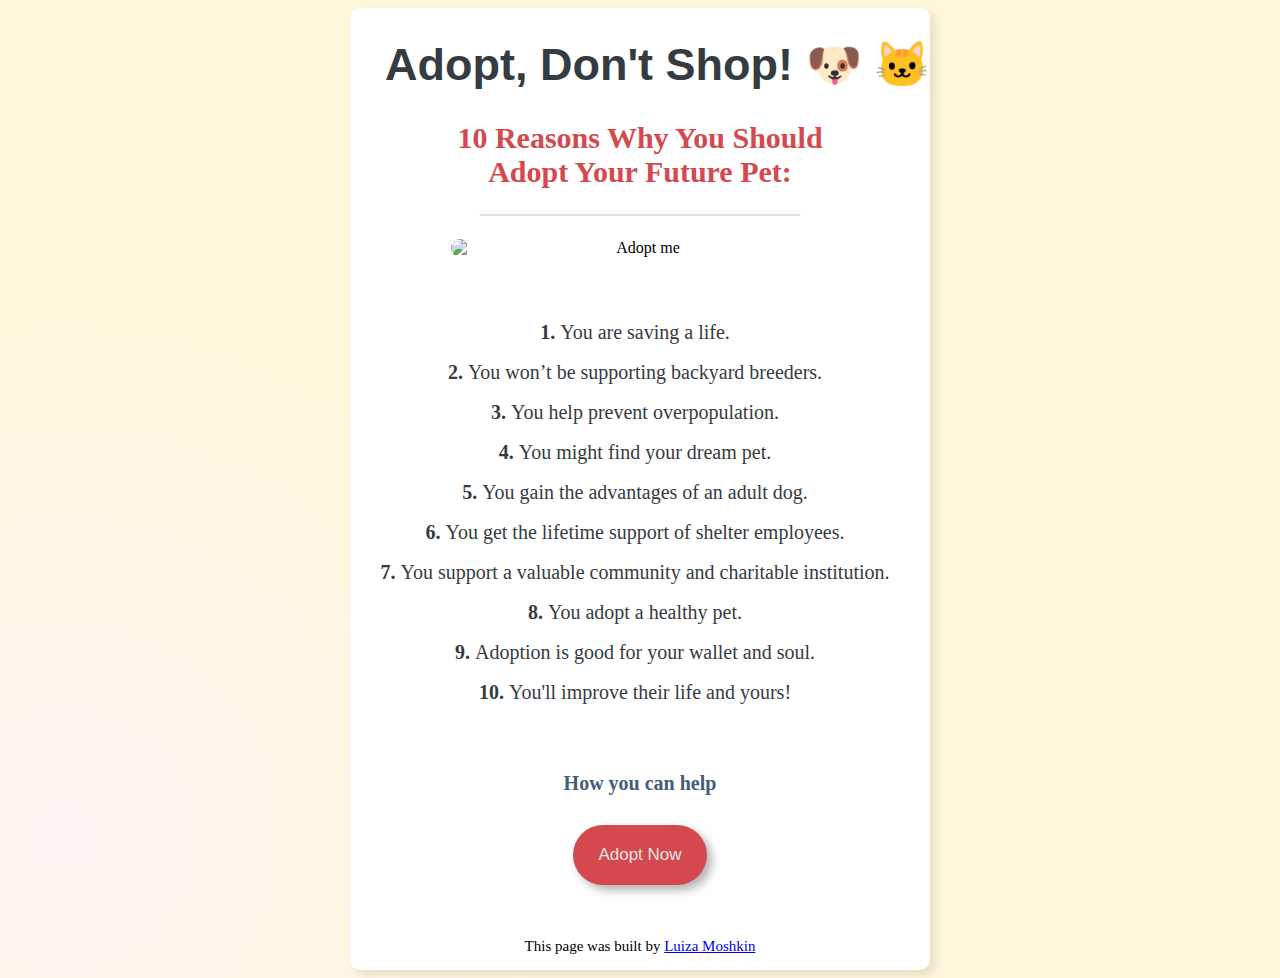
==== index.html @ 35236467 "renamed the html file" ====
<!DOCTYPE html>
<html lang="en">
  <head>
    <meta charset="UTF-8" />
    <meta http-equiv="X-UA-Compatible" content="IE=edge" />
    <meta name="viewport" content="width=device-width, initial-scale=1.0" />
    <link rel="stylesheet" href="/styles/styles.css" />
    <title>Adopt, Don't Shop!</title>
  </head>
  <body>
    <div class="container">
      <h1>Adopt, Don't Shop! 🐶 🐱</h1>
      <h2>
        10 Reasons Why You Should <br />
        Adopt Your Future Pet:
      </h2>
      <hr class="line" />
      <img
        src="https://s3.amazonaws.com/shecodesio-production/uploads/files/000/023/003/original/reasons-to-adopt-a-pet.jpeg?1639744488"
        ;
        alt="Adopt me"
      />

      <p></p>
      <ol>
        <li><span> You are saving a life.</span></li>
        <li><span>You won’t be supporting backyard breeders.</span></li>
        <li><span>You help prevent overpopulation.</span></li>
        <li><span>You might find your dream pet.</span></li>
        <li><span>You gain the advantages of an adult dog.</span></li>
        <li><span>You get the lifetime support of shelter employees.</span></li>
        <li>
          <span
            >You support a valuable community and charitable institution.</span
          >
        </li>
        <li><span>You adopt a healthy pet.</span></li>
        <li><span>Adoption is good for your wallet and soul.</span></li>
        <li><span>You'll improve their life and yours!</span></li>
      </ol>
      <a href="https://ontariospca.ca/" target="_blank" class="help">
        How you can help
      </a>

      <button class="AdoptNow">Adopt Now</button>
      <br />

      <p class="footer">
        This page was built by
        <a href="https://www.facebook.com/luiza.andouille">Luiza Moshkin</a>
      </p>
    </div>
  </body>
  <link rel="stylesheet" href="/app/app.js" />
</html>
---- styles/styles.css ----
html {
  text-align: center;
  background: radial-gradient(
    905px at 4.9% 85.8%,
    rgb(255, 243, 242) 0.1%,
    rgb(255, 247, 220) 57.6%
  );
  background-size: cover;
}
h1 {
  text-align: center;
  margin-left: 35px;
  color: #353c41;
  font-size: 45px;
  font-family: "Trebuchet MS", "Lucida Sans Unicode", "Lucida Grande",
    "Lucida Sans", Arial, sans-serif;
}
h2 {
  text-align: center;
  color: #d3494e;
  font-size: 30px;
  font-family: "Times New Roman", Times, serif;
}

img {
  display: block;
  margin: 0 auto;
  padding: 15px;
  border-radius: 35px;
  max-width: 65%;
}

ol {
  text-align-last: center;
  list-style-position: inside;
  font-weight: bold;
  font-size: 20px;
  color: #353c41;
  margin-right: 10px;
  padding: 20px;
  line-height: 2;
}

ol span {
  font-weight: normal;
  font-size: 20px;
  color: #353c41;
}

button:hover {
  opacity: 0.9;
  cursor: pointer;
}
.container {
  display: inline-block;
  justify-content: center;
  border: none;
  border-radius: 10px;
  box-shadow: 5px 5px 10px rgb(0, 0, 0, 0.1);
  margin-left: 300px;
  margin-right: 300px;
  background-color: white;
}
.line {
  width: 55%;
  border: 0.5px solid #e3e3e3;
  border-radius: 5px;
  box-shadow: 2px rgba(0, 0, 0, 0.3);
}

.footer {
  text-align: center;
  font-size: 15px;
}

.help {
  display: block;
  text-align: center;
  text-decoration: none;
  color: #455d7a;
  font-weight: bolder;
  font-size: 20px;
  padding: 20px 20px 10px 20px;
}
.help:hover {
  text-decoration: underline;
}
.AdoptNow {
  display: block;
  margin: 35px auto;
  background: #d3494e;
  color: #e3e3e3;
  font-size: 17px;
  font-family: Arial, Helvetica, sans-serif;
  padding: 20px 25px;
  margin-top: 20px;
  margin-bottom: 20px;
  border: none;
  border-radius: 30px;
  box-shadow: 5px 5px 10px rgba(0, 0, 0, 0.3);
  transition: all 200ms ease-in-out;
}
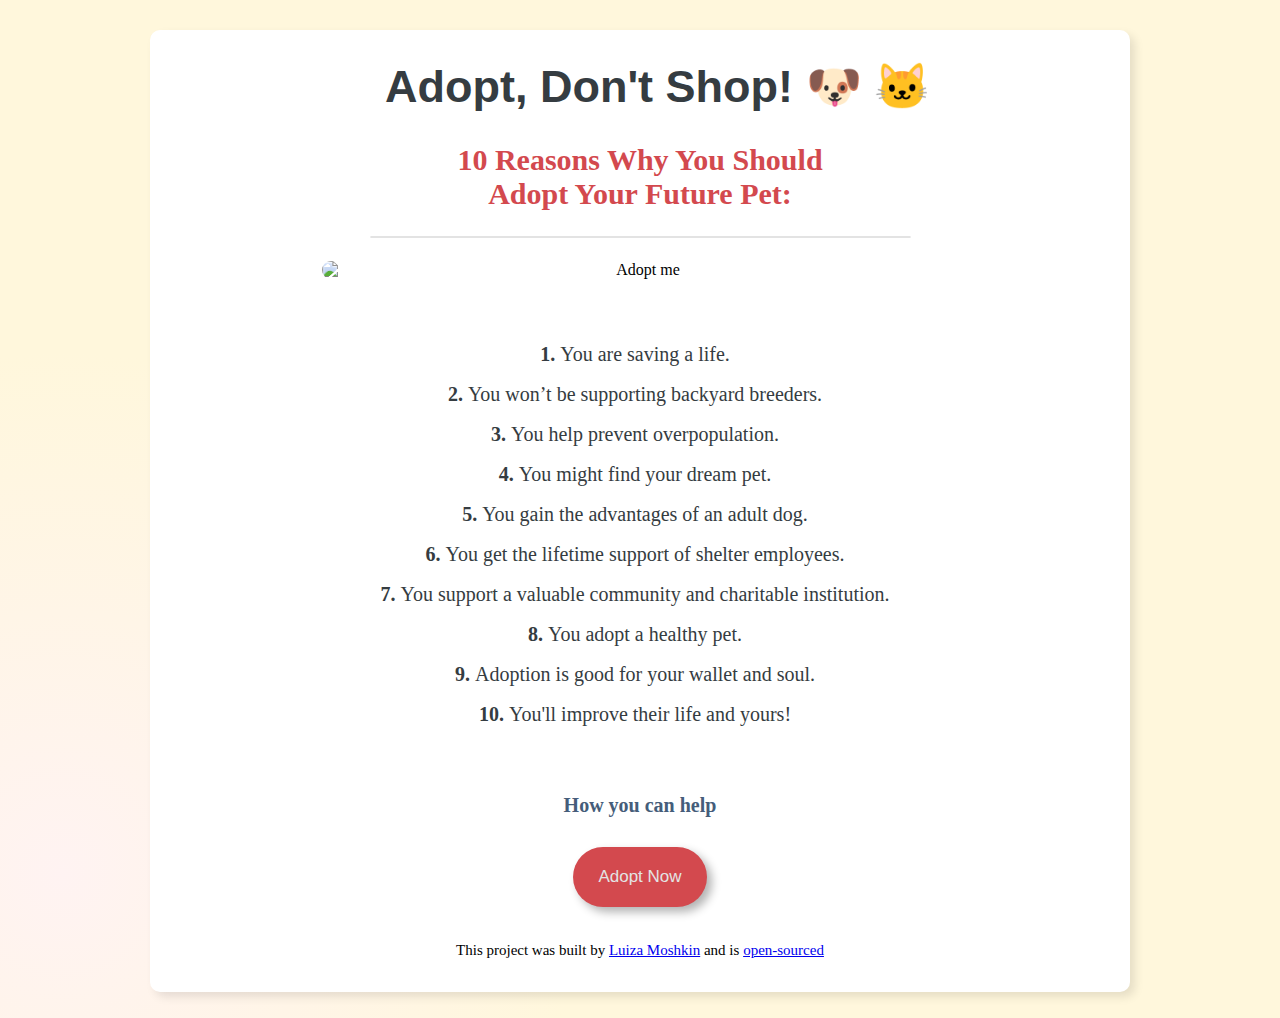
==== commit cefe1ef1: "Made page responsive" ====
--- a/index.html
+++ b/index.html
@@ -46,10 +46,18 @@
       <br />
 
       <p class="footer">
-        This page was built by
-        <a href="https://www.facebook.com/luiza.andouille">Luiza Moshkin</a>
+        This project was built by
+        <a href="https://www.linkedin.com/in/luiza-moshkin-3024b9229/"
+          >Luiza Moshkin</a
+        >
+        and is
+        <a href="https://github.com/la-viza/Adope-don-t-shop-website"
+          >open-sourced</a
+        >
       </p>
+      <br />
     </div>
+    <br />
   </body>
   <link rel="stylesheet" href="/app/app.js" />
 </html>
--- a/styles/styles.css
+++ b/styles/styles.css
@@ -1,4 +1,7 @@
 html {
+  position: relative;
+  max-width: 100%;
+  height: auto;
   text-align: center;
   background: radial-gradient(
     905px at 4.9% 85.8%,
@@ -9,6 +12,7 @@
 }
 h1 {
   text-align: center;
+  padding-top: 30px;
   margin-left: 35px;
   color: #353c41;
   font-size: 45px;
@@ -52,13 +56,19 @@
   cursor: pointer;
 }
 .container {
-  display: inline-block;
-  justify-content: center;
+  width: 980px;
+  height: 100%;
+  background-color: white;
+  position: relative;
+  display: block;
+  margin-left: auto;
+  margin-right: auto;
+  top: 0px;
+  bottom: 20px;
+  text-align: center;
   border: none;
   border-radius: 10px;
   box-shadow: 5px 5px 10px rgb(0, 0, 0, 0.1);
-  margin-left: 300px;
-  margin-right: 300px;
   background-color: white;
 }
 .line {
@@ -86,7 +96,6 @@
   text-decoration: underline;
 }
 .AdoptNow {
-  display: block;
   margin: 35px auto;
   background: #d3494e;
   color: #e3e3e3;
@@ -100,3 +109,25 @@
   box-shadow: 5px 5px 10px rgba(0, 0, 0, 0.3);
   transition: all 200ms ease-in-out;
 }
+
+@media (max-width: 920px) {
+  html {
+    max-width: 100%;
+    height: auto;
+  }
+  .container {
+    max-width: 100%;
+    height: auto;
+  }
+  h1 {
+    text-align: center;
+    font-size: 37px;
+    margin-left: 10px;
+  }
+  h2 {
+    font-size: 25px;
+  }
+  ol {
+    padding: 5px;
+  }
+}
